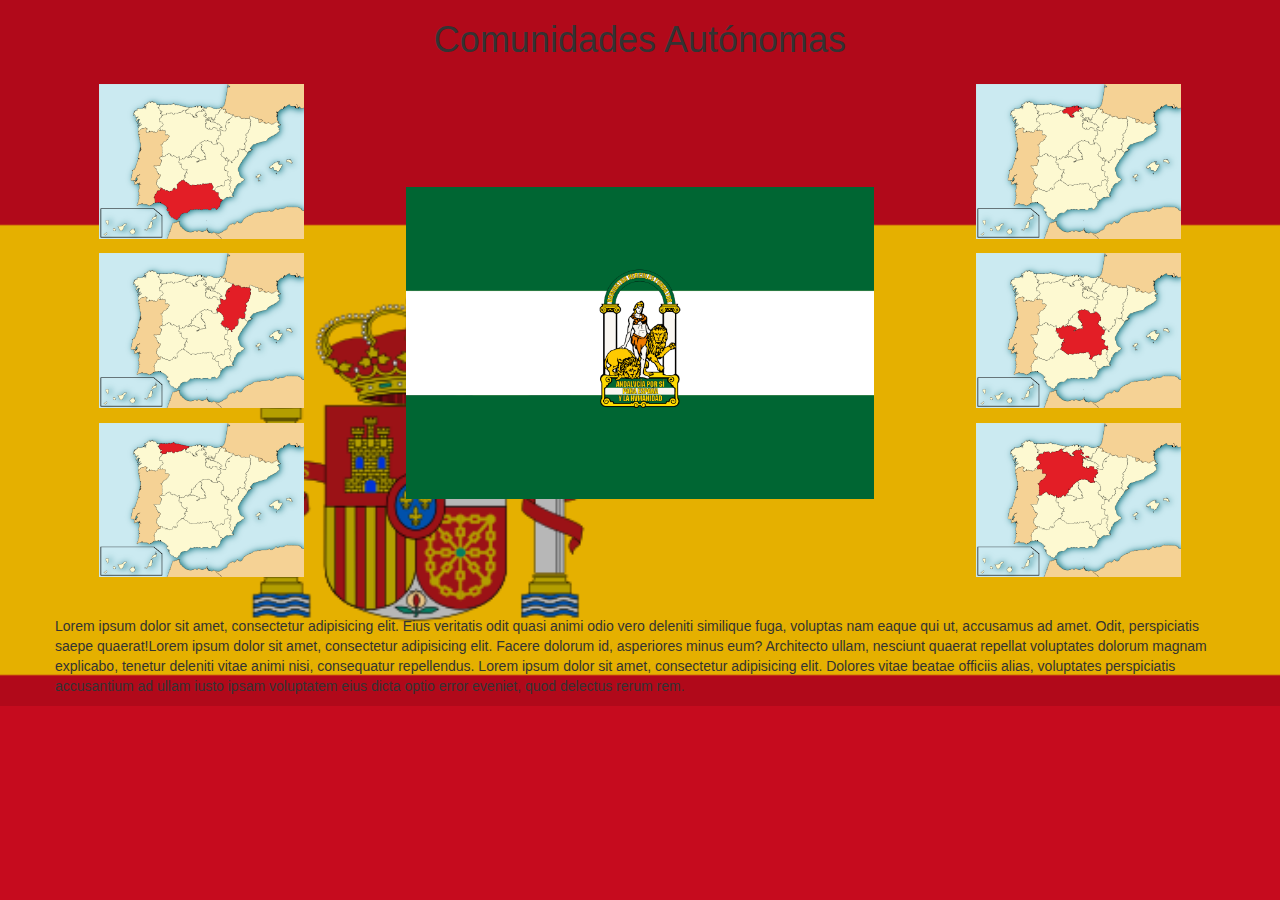
==== index2.html @ cc886154 "Static Version of QuizApp" ====
<!DOCTYPE html>
<html lang="en">
<head>

  <title lang="es">Comunidades Autónomas</title>
  
  <meta charset="UTF-8">
  <meta name="viewport" content="width=device-width, initial-scale=1.0">

  <link href="css/bootstrap.min.css" rel="stylesheet">
  <link rel="stylesheet" href="http://maxcdn.bootstrapcdn.com/font-awesome/4.3.0/css/font-awesome.min.css">
  <link rel="stylesheet" href="css/styles.css">
</head>
<body>
  <div class="container">
    <div class="row">
      <h1 class="text-center" lang="es"> Comunidades Autónomas</h1>    
    </div>
  </div>
  

<div class="mainContent">
  <div class="container">
    <div class="row">

        <div class="divLeft">
          <ul class="optionsLeft list-unstyled">
            <li class="one">
              <img class="center-block" src="images/comunidadesAutonomas/AndalucíaCA.svg.png" alt="Andalucía">
            </li>
            <li class="two">
              <img class="center-block" src="images/comunidadesAutonomas/AragónCA.svg.png" alt="Aragón">
            </li>
            <li class="three">
              <img class="center-block" src="images/comunidadesAutonomas/AsturiasCA.svg.png" alt="Asturias">
            </li>
          </ul>
        </div>

        <div class="divMiddle">
          <div class="bandera">
            <img class="center-block" src="images/banderasComunidadesAutonomas/AndalucíaB.svg.png" alt="">
          </div>
        </div>

        <div class="divRight">
          <ul class="optionsRight list-unstyled">
            <li class="four">
              <img class="center-block" src="images/comunidadesAutonomas/CantabriaCA.svg.png" alt="Cantabria">
            </li>
            <li class="five">
              <img class="center-block" src="images/comunidadesAutonomas/CastillaDeLaManchaCA.svg.png" alt="CastillaDeLaMancha">
            </li>
            <li class="six">
              <img class="center-block" src="images/comunidadesAutonomas/CastillaYLeónCA.svg.png" alt="CastillaYLeónCA">
            </li>
          </ul>
        </div>

    </div>
  </div>
</div>

<div class="secondaryContent">
  <div class="container">
    <div class="row">
      <p>Lorem ipsum dolor sit amet, consectetur adipisicing elit. Eius veritatis odit quasi animi odio vero deleniti similique fuga, voluptas nam eaque qui ut, accusamus ad amet. Odit, perspiciatis saepe quaerat!Lorem ipsum dolor sit amet, consectetur adipisicing elit. Facere dolorum id, asperiores minus eum? Architecto ullam, nesciunt quaerat repellat voluptates dolorum magnam explicabo, tenetur deleniti vitae animi nisi, consequatur repellendus. Lorem ipsum dolor sit amet, consectetur adipisicing elit. Dolores vitae beatae officiis alias, voluptates perspiciatis accusantium ad ullam iusto ipsam voluptatem eius dicta optio error eveniet, quod delectus rerum rem.</p>
    </div>
  </div>
</div>

  
</body>
</html>
---- css/styles.css ----
html{
  background: url(../images/banderaDeEspaña.svg.png) no-repeat center center fixed;
  background-size: cover;
}


body{
  background: rgba(0,0,0,0.1);
}

.items p{
  display: inline-block;
}

.optionsLeft > li > img {
  height: 50%;
  width: 70%;
}

.optionsLeft > li{
  margin-top: 5%;
}

.optionsRight > li > img {
  height: 50%;
  width: 70%;
}

.optionsRight > li{
  margin-top: 5%;
}

.bandera img{
  height: 60%;
  width: 80%;
}
.bandera{
  margin: 20% auto;
}

.divLeft{
  float: left;
  width: 25%;
}

.divMiddle{
  vertical-align: middle;
  float: left;
  width: 50%;
}

.divRight{
  float: right;
  width: 25%;
}
/*.images img {
  height: 40%;
  width: 40%;
  display: block;
  margin-top: 2em;
}*/
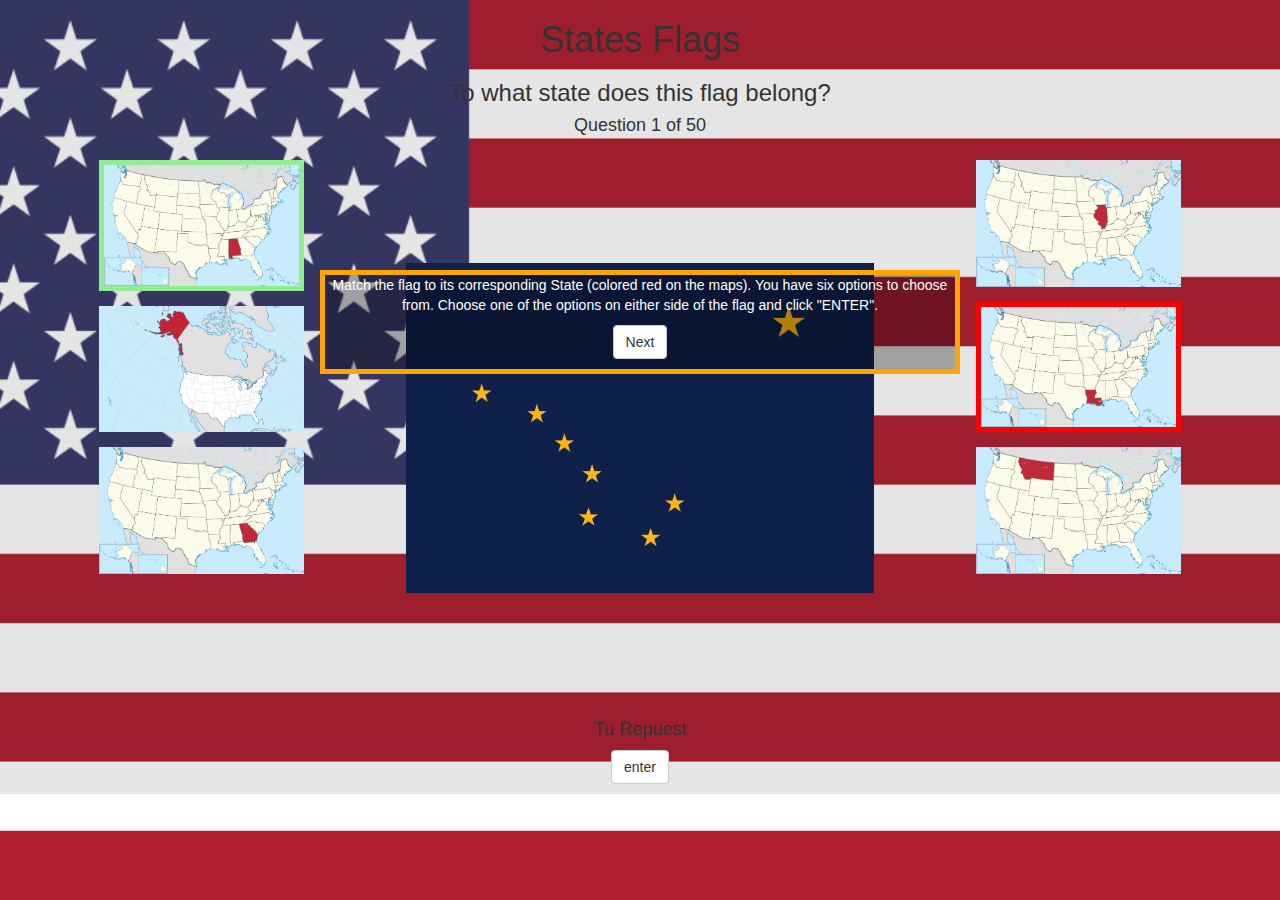
==== commit 8d020122: "U.S. version of quiz app" ====
--- a/index2.html
+++ b/index2.html
@@ -2,7 +2,7 @@
 <html lang="en">
 <head>
 
-  <title lang="es">Comunidades Autónomas</title>
+  <title>States and Flags</title>
   
   <meta charset="UTF-8">
   <meta name="viewport" content="width=device-width, initial-scale=1.0">
@@ -10,62 +10,95 @@
   <link href="css/bootstrap.min.css" rel="stylesheet">
   <link rel="stylesheet" href="http://maxcdn.bootstrapcdn.com/font-awesome/4.3.0/css/font-awesome.min.css">
   <link rel="stylesheet" href="css/styles.css">
+  
+  <script src="http://ajax.googleapis.com/ajax/libs/jquery/1.10.2/jquery.min.js"></script>
+  <script type="text/javascript" src="js/data.js"></script>
+  <script type="text/javascript" src="js/app.js"></script>
+
 </head>
+
 <body>
-  <div class="container">
+
+  <div id="introContent" class="container">
     <div class="row">
-      <h1 class="text-center" lang="es"> Comunidades Autónomas</h1>    
+      <h1 class="text-center">States Flags</h1>
+      <h3 class="text-center">To what state does this flag belong?</h3>
+      <h4 class="text-center">Question <span>1</span> of 50</h4>
     </div>
   </div>
-  
 
-<div class="mainContent">
-  <div class="container">
+<div id="howToPlay1" class="">
+  <p class="text-center">Match the flag to its corresponding State (colored red on the maps). You have six options to choose from. Choose one of the options on either side of the flag and click "ENTER".</p>
+  <button id="next1" class="btn btn-default center-block" type="submit">Next</button>
+  <p></p>
+</div>
+
+<div id="howToPlay2" class="hidden">
+  <p class="">The correct answer will be highlighted in green, and the incorrect answer will be highlighted in red. Click "next".</p>
+  <button id="next2" class="btn btn-default center-block" type="submit">next</button>
+  <p></p>
+</div>
+
+<div id="howToPlay3" class="hidden">
+  <p class="">Click the "next" button towards the bottom of the page to see the next state flag question. Guess again to test your knowledge of the 50 states and their flags. Good luck!</p>
+  <button id="next3" class="btn btn-default center-block" type="submit">next</button>
+  <p></p>
+</div>
+
+<!-- <div class="mainContent"> -->
+  <div id="mainContent" class="container">
     <div class="row">
 
         <div class="divLeft">
           <ul class="optionsLeft list-unstyled">
-            <li class="one">
-              <img class="center-block" src="images/comunidadesAutonomas/AndalucíaCA.svg.png" alt="Andalucía">
+            <li id="one">
+              <img class="center-block correctAnswer" src="images/state_location/AlabamaStateLocation.svg.png" alt="Alabama">
             </li>
-            <li class="two">
-              <img class="center-block" src="images/comunidadesAutonomas/AragónCA.svg.png" alt="Aragón">
+            <li id="two">
+              <img class="center-block" src="images/state_location/AlaskaStateLocation.svg.png" alt="Alaska">
             </li>
-            <li class="three">
-              <img class="center-block" src="images/comunidadesAutonomas/AsturiasCA.svg.png" alt="Asturias">
+            <li id="three">
+              <img class="center-block" src="images/state_location/GeorgiaStateLocation.svg.png" alt="Georgia">
             </li>
           </ul>
         </div>
 
         <div class="divMiddle">
-          <div class="bandera">
-            <img class="center-block" src="images/banderasComunidadesAutonomas/AndalucíaB.svg.png" alt="">
+          <div id="flag">
+            <img class="center-block" src="images/state_flag/AlaskaStateFlag.svg.png" alt="Alaska">
           </div>
         </div>
 
         <div class="divRight">
           <ul class="optionsRight list-unstyled">
-            <li class="four">
-              <img class="center-block" src="images/comunidadesAutonomas/CantabriaCA.svg.png" alt="Cantabria">
+            <li id="four">
+              <img class="center-block" src="images/state_location/IllinoisStateLocation.svg.png" alt="Illinois">
             </li>
-            <li class="five">
-              <img class="center-block" src="images/comunidadesAutonomas/CastillaDeLaManchaCA.svg.png" alt="CastillaDeLaMancha">
+            <li id="five">
+              <img class="center-block wrongAnswer" src="images/state_location/LouisianaStateLocation.svg.png" alt="Louisiana">
             </li>
-            <li class="six">
-              <img class="center-block" src="images/comunidadesAutonomas/CastillaYLeónCA.svg.png" alt="CastillaYLeónCA">
+            <li id="six">
+              <img class="center-block" src="images/state_location/MontanaStateLocation.svg.png" alt="Montana">
             </li>
           </ul>
         </div>
 
     </div>
   </div>
-</div>
+<!-- </div> -->
 
-<div class="secondaryContent">
-  <div class="container">
+<!-- <div class="secondaryContent"> -->
+  <div id="secondaryContent" class="container">
     <div class="row">
-      <p>Lorem ipsum dolor sit amet, consectetur adipisicing elit. Eius veritatis odit quasi animi odio vero deleniti similique fuga, voluptas nam eaque qui ut, accusamus ad amet. Odit, perspiciatis saepe quaerat!Lorem ipsum dolor sit amet, consectetur adipisicing elit. Facere dolorum id, asperiores minus eum? Architecto ullam, nesciunt quaerat repellat voluptates dolorum magnam explicabo, tenetur deleniti vitae animi nisi, consequatur repellendus. Lorem ipsum dolor sit amet, consectetur adipisicing elit. Dolores vitae beatae officiis alias, voluptates perspiciatis accusantium ad ullam iusto ipsam voluptatem eius dicta optio error eveniet, quod delectus rerum rem.</p>
+      <h4 class="text-center">Tu Repuest <span></span></h4>
+      <button id="enter" class="btn btn-default center-block" type="submit">enter</button>
     </div>
+  </div>
+<!-- </div> -->
+
+<div id="test" class="container">
+  <div class="row">
+    <p></p>
   </div>
 </div>
 
--- a/css/styles.css
+++ b/css/styles.css
@@ -1,5 +1,5 @@
 html{
-  background: url(../images/banderaDeEspaña.svg.png) no-repeat center center fixed;
+  background: url(../images/UnitedStatesFlag.svg.png) no-repeat center center fixed;
   background-size: cover;
 }
 
@@ -8,9 +8,46 @@
   background: rgba(0,0,0,0.1);
 }
 
-.items p{
-  display: inline-block;
+/*~~~~~~~~~~~~ howToPlay Divs ~~~~~~~~~~~*/
+/*~~~~~~ Displays | Sizes | Positions ~~~~~~*/
+
+#howToPlay1{
+  /*display: none;*/
+  position: absolute;
+  top: 30%;
+  left: 25%;
+  width: 50%;
+  border: 5px solid orange;
+  background: rgba(0,0,0,0.3);
+  color: white;
 }
+
+#howToPlay2{
+  /*display: none;*/
+  position: absolute;
+  top: 35%;
+  left: 25%;
+  width: 50%;
+  border: 5px solid green;
+  background: rgba(0,0,0,0.3);
+  color: white;
+}
+
+#howToPlay3{
+  /*display: none;*/
+  position: absolute;
+  top: 40%;
+  left: 25%;
+  width: 50%;
+  border: 5px solid blue;
+  background: rgba(0,0,0,0.3);
+  color: white;
+}
+
+
+
+/*~~~~~~~~~~~~ CA Left options ~~~~~~~~~~~*/
+/*~~~~~~ Displays | Sizes | Positions ~~~~~~*/
 
 .optionsLeft > li > img {
   height: 50%;
@@ -21,6 +58,10 @@
   margin-top: 5%;
 }
 
+
+/*~~~~~~~~~~~~ CA Right options ~~~~~~~~~~~*/
+/*~~~~~~ Displays | Sizes | Positions ~~~~~~*/
+
 .optionsRight > li > img {
   height: 50%;
   width: 70%;
@@ -30,13 +71,21 @@
   margin-top: 5%;
 }
 
-.bandera img{
+
+/*~~~~~~~~~~~~~~~ flag ~~~~~~~~~~~~~~~*/
+/*~~~~~~ Displays | Sizes | Positions ~~~~~~*/
+
+#flag img{
   height: 60%;
   width: 80%;
 }
-.bandera{
+#flag{
   margin: 20% auto;
 }
+
+
+/*~~~~ Div Containing L/R & flag Options ~~~~*/
+/*~~~~~~ Displays | Sizes | Positions ~~~~~~*/
 
 .divLeft{
   float: left;
@@ -53,9 +102,36 @@
   float: right;
   width: 25%;
 }
-/*.images img {
-  height: 40%;
-  width: 40%;
-  display: block;
-  margin-top: 2em;
-}*/+
+
+
+/*~~~~ Class added with JS ~~~~*/
+/*~~~~~~ Highlighted Borders ~~~~~~*/
+
+
+.wrongAnswer {
+  border: 5px solid red;
+}
+
+.correctAnswer {
+  border: 5px solid lightgreen;
+}
+
+
+
+
+
+
+
+
+
+
+
+
+
+
+
+
+
+
+
